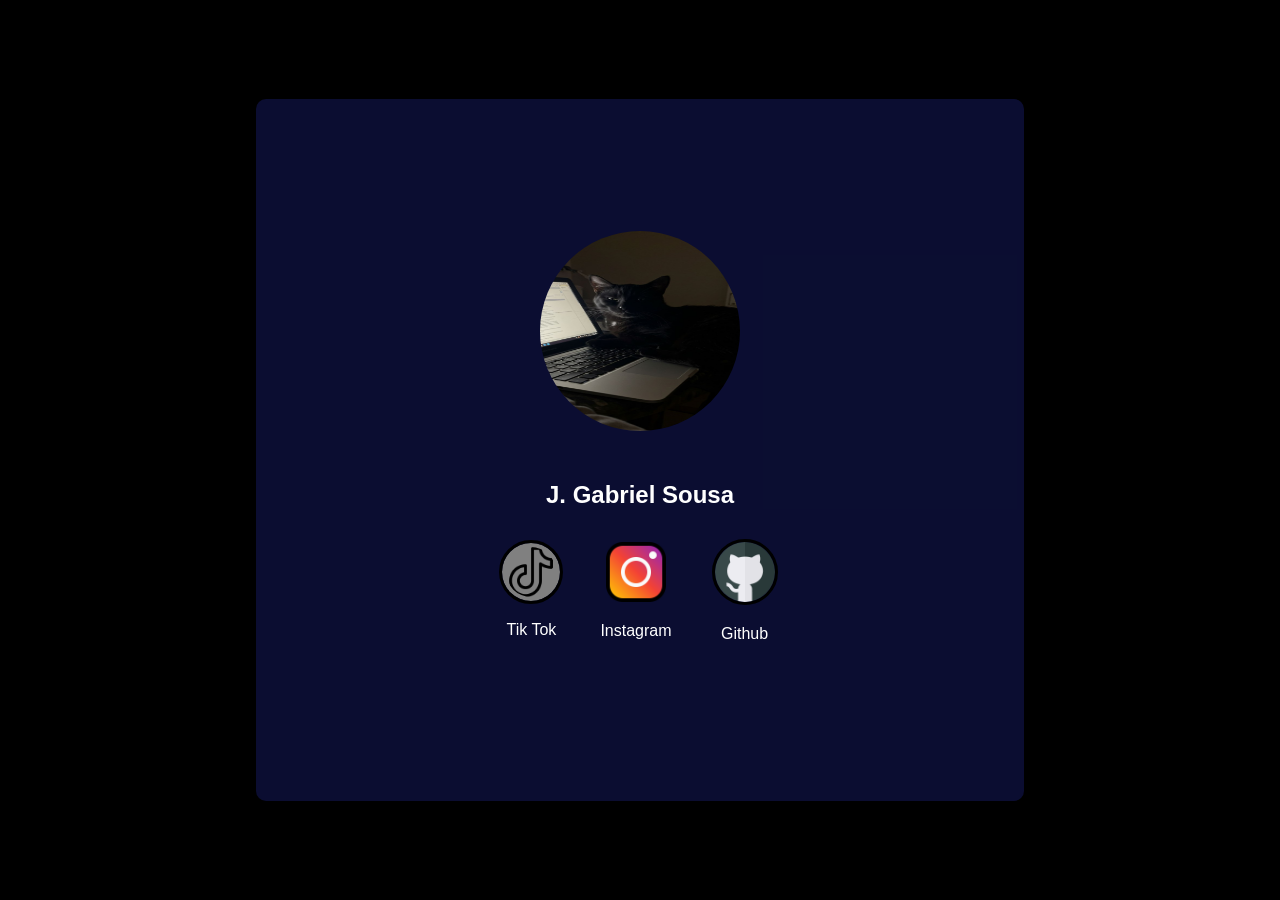
==== profile.html @ 2c32c466 "pag2 criando a pagina dois e aprendendo novas atribuições em css com flex box e nova animações" ====
<!DOCTYPE html>
<html lang="pt-br">
<head>
    <meta charset="UTF-8">
    <meta name="viewport" content="width=device-width, initial-scale=1.0">
    <title>Profile</title>
    <link rel="stylesheet" href="estilos/profile.css">
</head>
<body class="fade-in">
    <div class="center">
        <div id="background" >
            <div class="container">
                <img src="imagens/gato-perfil.jpg" alt="Gabriel" id="ftPerfil">
            </div>
            <h2>J. Gabriel Sousa</h2>    
            <div class="container">
                <a href="https://www.tiktok.com/@sousa_xo?is_from_webapp=1&sender_device=pc" class="icon-btn">
                    <img src="imagens/tik-tok_2582617 (1).png" alt="TikTok" class="box" id="ftTtk">
                    <br>
                    <p class="textAnimation">Tik Tok</p>
                </a>

                <a href="https://www.instagram.com/sousa_jg/" class="icon-btn">
                    <img src="imagens/instagram-hightquality.png" alt="Instagram" class="box">
                    <br>
                    <p class="textAnimation">Instagram</p>
                </a>

                <a href="https://github.com/joaogabrielsousa" class="icon-btn">
                    <img src="imagens/github-hightquality.png" alt="GitHub" class="box" id="ftGithub">
                    <br>
                    <p class="textAnimation">Github</p>
                </a>
            </div>
        </div>
    </div>

    <script src="script.js"></script>
</body>
</html>
---- estilos/profile.css ----
@charset "utf-8";

html, body {
    width: 100%;
    height: 100%;
    margin: 0;
    font-family: Arial, Helvetica, sans-serif;
}

body {
    background-color: black;
    color: white;
}

/* Centraliza o card na tela */
.center {
    display: flex;
    justify-content: center;
    align-items: center;
    height: 100vh;
}

/* Card */
#background {
    background-color: rgba(57, 71, 255, 0.192);
    border-radius: 10px;
    height: 78vh;
    width: 60vw;

    display: flex;
    flex-direction: column;
    justify-content: center;
    align-items: center;
}

/* Containers internos */
.container {
    display: flex;
    justify-content: center;
    align-items: center;
    gap: 20px;
}

/* Espaçamento entre foto e ícones */
#background > .container:first-of-type {
    margin-bottom: 30px;
}


/* Foto de perfil */
#ftPerfil {
    width: 200px;
    height: 200px;
    border-radius: 50%;
    
}
/* Ícones */

a{
    text-align: center;
    text-decoration: none;
    color: white;
    
}
#ftTtk{
    width: 50px;
    height: 50px;
    outline: 3.9px solid black;
    border-radius: 50%;
    background-color: gray;
    padding: 4px;
}

#ftGithub{
    border: 3.9px solid black;
    border-radius: 50%;
}
/*animações*/
.box {
    width: 60px;
    height: 60px;
    cursor: pointer;
    transition: transform 0.3s ease;
}
.fade-in {
    animation: fadeIn 1.5s ease forwards;
}
.icon-btn:hover img {
    transform: scale(1.15);
}

.icon-btn:hover .textAnimation {
    color: rgb(0, 255, 0);
}
.icon-btn:focus-visible {
    outline: 2px solid rgb(0, 255, 0);
    outline-offset: 4px;
}

.icon-btn {
    transition: transform 0.3s ease;
    padding: 10px;
    cursor: pointer;
    /*deixa a transição suave*/
}
.textAnimation:hover{

}
/*Keygrames*/
@keyframes fadeIn {
    0%{
        opacity: 0;
        transform: translateY(30px);
    }
    100%{
        opacity: 1;
        transform: translateY(0);
    }
}
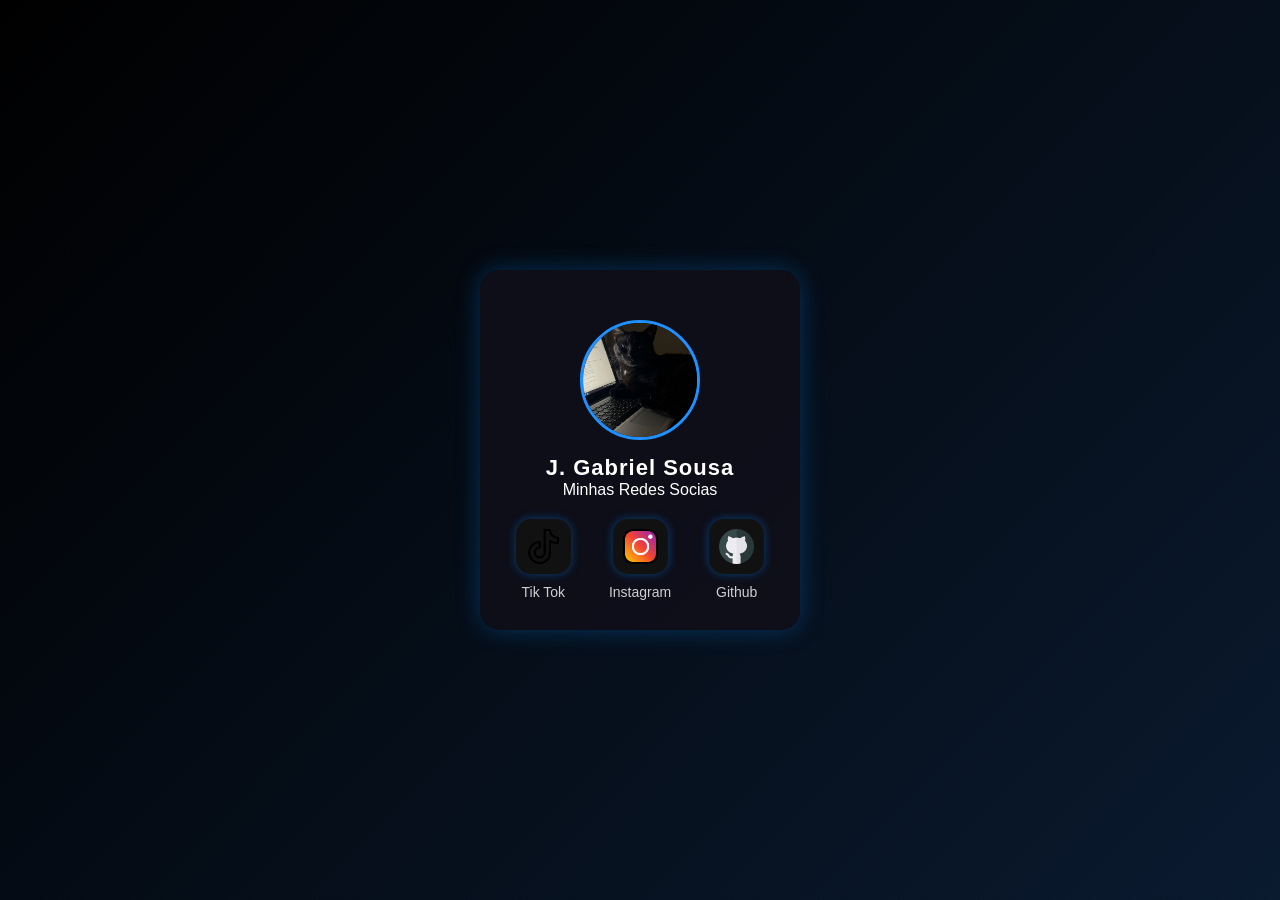
==== commit 35ad9377: "profile" ====
--- a/profile.html
+++ b/profile.html
@@ -4,7 +4,7 @@
     <meta charset="UTF-8">
     <meta name="viewport" content="width=device-width, initial-scale=1.0">
     <title>Profile</title>
-    <link rel="stylesheet" href="estilos/profile.css">
+    <link rel="stylesheet" href="estilos/test.css">
 </head>
 <body class="fade-in">
     <div class="center">
@@ -12,21 +12,22 @@
             <div class="container">
                 <img src="imagens/gato-perfil.jpg" alt="Gabriel" id="ftPerfil">
             </div>
-            <h2>J. Gabriel Sousa</h2>    
+            <h2>J. Gabriel Sousa</h2>
+            <P>Minhas Redes Socias</P>    
             <div class="container">
-                <a href="https://www.tiktok.com/@sousa_xo?is_from_webapp=1&sender_device=pc" class="icon-btn">
+                <a href="https://www.tiktok.com/@sousa_xo?is_from_webapp=1&sender_device=pc" target="_blank" class="icon-btn tiktok-hover">
                     <img src="imagens/tik-tok_2582617 (1).png" alt="TikTok" class="box" id="ftTtk">
                     <br>
                     <p class="textAnimation">Tik Tok</p>
                 </a>
 
-                <a href="https://www.instagram.com/sousa_jg/" class="icon-btn">
+                <a href="https://www.instagram.com/sousa_jg/" target="_blank" class="icon-btn">
                     <img src="imagens/instagram-hightquality.png" alt="Instagram" class="box">
                     <br>
                     <p class="textAnimation">Instagram</p>
                 </a>
 
-                <a href="https://github.com/joaogabrielsousa" class="icon-btn">
+                <a href="https://github.com/joaogabrielsousa" target="_blank" class="icon-btn">
                     <img src="imagens/github-hightquality.png" alt="GitHub" class="box" id="ftGithub">
                     <br>
                     <p class="textAnimation">Github</p>
@@ -35,6 +36,6 @@
         </div>
     </div>
 
-    <script src="script.js"></script>
+    <script></script>
 </body>
 </html>
--- a/estilos/test.css
+++ b/estilos/test.css
@@ -0,0 +1,149 @@
+/*  PAGINA 2 */
+
+/* RESET */
+* {
+    margin: 0;
+    padding: 0;
+    box-sizing: border-box;
+    font-family: 'Arial', sans-serif;
+}
+
+/* FUNDO DA PÁGINA */
+body {
+    min-height: 100vh;
+    background: linear-gradient(135deg, #000000, #0a1a2f);
+    display: flex;
+    justify-content: center;
+    align-items: center;
+    color: white;
+}
+
+/* ANIMAÇÃO DE ENTRADA */
+.fade-in {
+    animation: fadeIn 1.2s ease-in-out;
+}
+
+@keyframes fadeIn {
+    from {
+        opacity: 0;
+        transform: translateY(30px);
+    }
+    to {
+        opacity: 1;
+        transform: translateY(0);
+    }
+}
+
+/* CENTRALIZAÇÃO */
+.center {
+    width: 100%;
+    display: flex;
+    justify-content: center;
+}
+
+/* CARD PRINCIPAL */
+#background {
+    background: rgba(15, 15, 25, 0.9);
+    padding: 30px 25px;
+    border-radius: 20px;
+    width: 320px;
+    text-align: center;
+    box-shadow: 0 0 25px rgba(0, 140, 255, 0.3);
+
+    position: relative;
+    overflow: hidden;
+}
+#dynamic-bg {
+    position: absolute;
+    inset: 0;
+    background-size: cover;
+    background-position: center;
+    opacity: 0;
+    transition: opacity 0.4s ease, transform 0.4s ease;
+    filter: blur(10px) brightness(0.6);
+    transform: scale(1.1);
+    z-index: 0;
+}
+
+/* garante conteúdo acima */
+#background > *:not(#dynamic-bg) {
+    position: relative;
+    z-index: 1;
+}
+
+/* CONTAINERS */
+.container {
+    display: flex;
+    justify-content: center;
+    gap: 20px;
+    margin-top: 20px;
+}
+
+/* FOTO DE PERFIL */
+#ftPerfil {
+    width: 120px;
+    height: 120px;
+    border-radius: 50%;
+    border: 3px solid #1e90ff;
+    object-fit: cover;
+}
+
+/* NOME */
+h2 {
+    margin-top: 15px;
+    font-size: 22px;
+    font-weight: bold;
+    letter-spacing: 1px;
+}
+
+/* LINKS */
+.icon-btn {
+    text-decoration: none;
+    color: white;
+    width: 80px;
+    transition: transform 0.3s ease;
+}
+
+/* IMAGENS DOS ÍCONES */
+.box {
+    width: 55px;
+    height: 55px;
+    padding: 10px;
+    background: #111;
+    border-radius: 15px;
+    box-shadow: 0 0 10px rgba(0, 140, 255, 0.4);
+    transition: all 0.3s ease;
+}
+
+/* TEXTO */
+.icon-btn p {
+    margin-top: 6px;
+    font-size: 14px;
+    opacity: 0.8;
+}
+
+/* HOVER */
+.icon-btn:hover {
+    transform: translateY(-6px);
+}
+
+.icon-btn:hover .box {
+    box-shadow: 0 0 20px rgba(0, 140, 255, 0.9);
+    background: #1e90ff;
+}
+
+/* ANIMAÇÃO DO TEXTO */
+.textAnimation {
+    transition: opacity 0.3s ease;
+}
+
+.icon-btn:hover .textAnimation {
+    opacity: 1;
+}
+
+/* RESPONSIVO */
+@media (max-width: 400px) {
+    #background {
+        width: 90%;
+    }
+}
